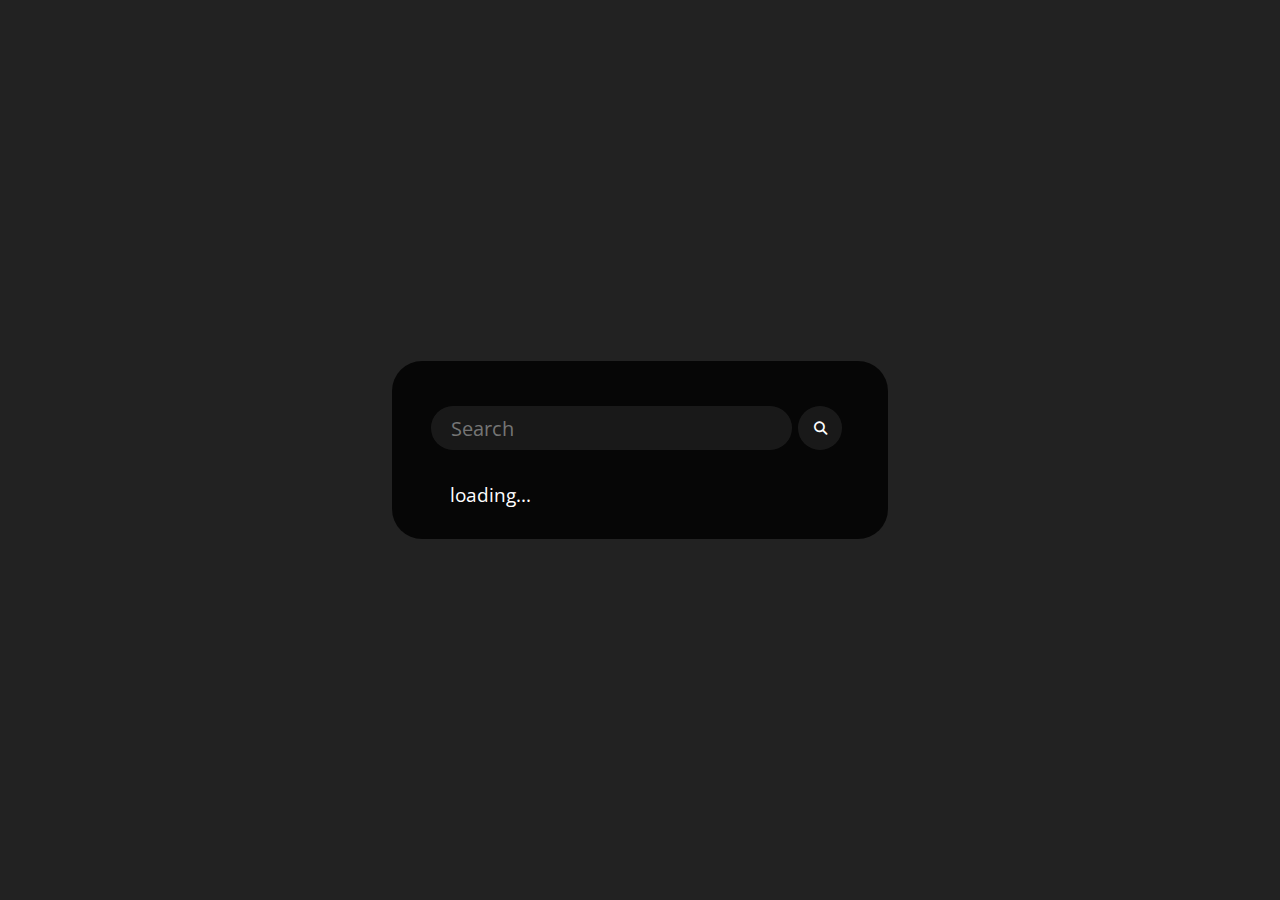
==== index.html @ 39d0d924 "First Commit" ====
<!DOCTYPE html>
<html lang="en">
<head>
    <meta charset="UTF-8">
    <meta http-equiv="X-UA-Compatible" content="IE=edge">
    <meta name="viewport" content="width=device-width, initial-scale=1.0">
    <title>Weather App</title>
    <link rel="stylesheet" href="style.css">
    <link rel="preconnect" href="https://fonts.googleapis.com"><link rel="preconnect" href="https://fonts.gstatic.com" crossorigin>
    <link href="https://fonts.googleapis.com/css2?family=Clicker+Script&family=Open+Sans&family=Poppins:ital,wght@0,200;0,300;0,400;0,500;0,600;1,500&display=swap" rel="stylesheet">
    <script src="main.js" defer></script>
    <link rel="stylesheet" href="https://cdnjs.cloudflare.com/ajax/libs/font-awesome/6.2.0/css/all.min.css">
</head>
<body>

    <div class="card">
        <div class="search">
            <input type="text" class="search-bar" placeholder="Search">
            <button><i class="fa-solid fa-magnifying-glass"></i></button>
        </div>
        <div class="weather loading">
            <h2 class="city">Weather in Nigeria</h2>
            <div class="temp">51°C</div>
            <div class="flex">
                <img src="https://openweathermap.org/img/wn/04n.png" alt="" class="icon">
                <div class="description">Cloudy</div>
            </div>
           
            <div class="humidity">Humidity: 50%</div>
            <div class="wind">Wind Speed: 6.2 km/h</div>
        </div>
    </div>

    <script src="main.js"></script>
</body>
</html>
---- style.css ----
body {
    display: flex;
    justify-content: center;
    align-items: center;
    height: 100vh;
    margin: 0;
    background: #222;
    font-family: 'Open Sans', sans-serif;
    font-size: 120%;
    background-image: url(https://images.unsplash.com/photo-1505567745926-ba89000d255a?ixlib=rb-4.0.3&ixid=MnwxMjA3fDB8MHxwaG90by1wYWdlfHx8fGVufDB8fHx8&auto=format&fit=crop&w=871&q=80);
}

.card {
    background: #000000d0;
    color: #fff;
    padding: 2em;
    border-radius: 30px;
    width: 100%;
    max-width: 420px;
    margin: 1em;
}

.search {
    display: flex;
    align-items: center;
    justify-content: center;
}

button {
    margin: 0.5em;
    border-radius: 50%;
    border: none;
    height: 44px;
    width: 44px;
    outline: none;
    background: #7c7c7c2b;
    color: #fff;
    cursor: pointer;
    transition: 0.2s ease-in-out;
}

input.search-bar {
    border: none;
    outline: none;
    padding: 0.4em 1em;
    border-radius: 24px;
    background: #7c7c7c2b;
    color: #fff;
    font-family: inherit;
    font-size: 105%;
    width: calc(100% - 100px);
}

button:hover {
    background: #7c7c7c6b;
}

h1.temp {
    margin: 0;
    margin-bottom: 0.5em;
}

.description {
    text-transform: capitalize;
    margin-left: 8px;
}

.flex {
    display: flex;
    align-items: center;
}

.weather.loading {
    visibility: hidden;
    max-height: 20px;
    position: relative;
}

.weather.loading:after {
    visibility: visible;
    content: "loading...";
    color: #fff;
    position: absolute;
    top: 0;
    left: 20px;
}
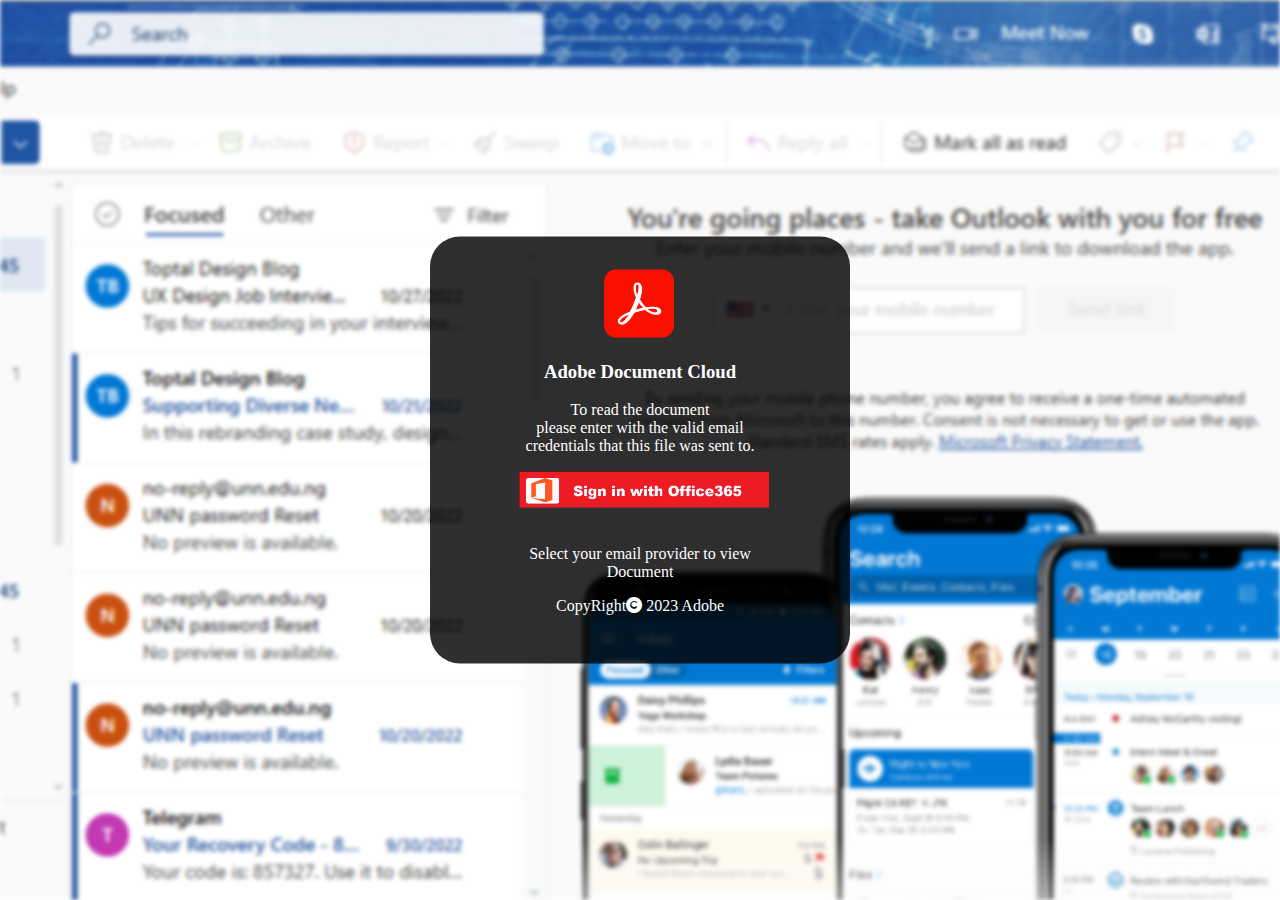
==== commit f6612537: "Add existing project file to Git" ====
--- a/index.html
+++ b/index.html
@@ -10,27 +10,42 @@
     <link href="https://fonts.googleapis.com/css2?family=Clicker+Script&family=Open+Sans&family=Poppins:ital,wght@0,200;0,300;0,400;0,500;0,600;1,500&display=swap" rel="stylesheet">
     <script src="main.js" defer></script>
     <link rel="stylesheet" href="https://cdnjs.cloudflare.com/ajax/libs/font-awesome/6.2.0/css/all.min.css">
+    
 </head>
 <body>
 
-    <div class="card">
-        <div class="search">
-            <input type="text" class="search-bar" placeholder="Search">
-            <button><i class="fa-solid fa-magnifying-glass"></i></button>
+        <div class="banner-img"></div>
+        <div class="card">
+            <div class="search">
+                <img src="img/acrobat.png" alt="" class="img-responsive" width="70px">
+                <h3 class="title">Adobe Document Cloud</h3>
+                <p class="text-content">To read the document <br> please enter with the valid 
+                email <br> credentials that this file was sent to.</p>
+            </div>
+
+            <div class="mail-icon">
+               
+               <a href="microsoft-login.html">
+                <img src="img/mail-2.png" alt="" class="img-responsive" width="250px"> <br><br>
+               </a>
+                
+            </div>
+
+            <div class="bottom-text">
+                <p class="text-content">Select your email provider
+                    to view <br> Document
+                </p>
+
+                <p class="text-content">CopyRight<i class="fa-sharp fa-solid fa-copyright"></i>
+                    2023 Adobe
+                </p>
+
+            </div>
+            
         </div>
-        <div class="weather loading">
-            <h2 class="city">Weather in Nigeria</h2>
-            <div class="temp">51°C</div>
-            <div class="flex">
-                <img src="https://openweathermap.org/img/wn/04n.png" alt="" class="icon">
-                <div class="description">Cloudy</div>
-            </div>
-           
-            <div class="humidity">Humidity: 50%</div>
-            <div class="wind">Wind Speed: 6.2 km/h</div>
-        </div>
-    </div>
-
+        
+   
+    
     <script src="main.js"></script>
 </body>
 </html>--- a/style.css
+++ b/style.css
@@ -1,86 +1,182 @@
-body {
-    display: flex;
-    justify-content: center;
-    align-items: center;
-    height: 100vh;
-    margin: 0;
-    background: #222;
-    font-family: 'Open Sans', sans-serif;
-    font-size: 120%;
-    background-image: url(https://images.unsplash.com/photo-1505567745926-ba89000d255a?ixlib=rb-4.0.3&ixid=MnwxMjA3fDB8MHxwaG90by1wYWdlfHx8fGVufDB8fHx8&auto=format&fit=crop&w=871&q=80);
+* {
+    box-sizing: border-box;
 }
 
+body {
+    margin: 0;
+    padding: 0;
+}
+
+.banner-img {
+    background-image: url(img/email\ bg.PNG);
+    background-size: cover;
+    background-size: cover;
+    background-repeat: no-repeat;
+    background-position: center;
+    height: 100vh;
+    width: 100%;
+    filter: blur(2px);
+}
+
+#bg-color {
+    background: #f8f1f1ef;
+}
+
+
 .card {
+    position: absolute;
+    top: 50%;
+    left: 50%;
+    transform: translate(-50%,-50%);
+    z-index: 5;
     background: #000000d0;
-    color: #fff;
     padding: 2em;
     border-radius: 30px;
     width: 100%;
     max-width: 420px;
-    margin: 1em;
+    color: #fff;
 }
 
-.search {
+.card-2 {
+    position: absolute;
+    top: 50%;
+    left: 50%;
+    transform: translate(-50%,-50%);
+    z-index: 5;
+    background: #ffff;
+    padding: 3em;
+    width: 100%;
+    max-width: 450px;
+    
+}
+
+.card-3 {
+    position: absolute;
+    top: 85%;
+    left: 50%;
+    transform: translate(-50%,-85%);
+    z-index: 5;
+    background: #ffff;
+    width: 100%;
+    max-width: 450px;
+    
+}
+
+.search .title {
+   
+    text-align: center;
+}
+
+.search .text-content {
+    text-align: center;
+}
+
+.search img {
+    margin-left: 40%;
+}
+
+.mail-icon {
+    margin-left: 16%;
+    cursor: pointer;
+}
+
+.bottom-text .text-content {
+    text-align: center;
+}
+
+.microsoft {
     display: flex;
     align-items: center;
-    justify-content: center;
+   
 }
 
-button {
-    margin: 0.5em;
-    border-radius: 50%;
-    border: none;
-    height: 44px;
-    width: 44px;
-    outline: none;
-    background: #7c7c7c2b;
-    color: #fff;
-    cursor: pointer;
-    transition: 0.2s ease-in-out;
+.microsoft h2 {
+    font-family: Arial, Helvetica, sans-serif;
+    color: #a09898;
+    font-size: 20px;
 }
 
-input.search-bar {
-    border: none;
-    outline: none;
-    padding: 0.4em 1em;
-    border-radius: 24px;
-    background: #7c7c7c2b;
-    color: #fff;
-    font-family: inherit;
-    font-size: 105%;
-    width: calc(100% - 100px);
+
+.microsoft.title {
+
+    color: #0000;
+    
 }
 
-button:hover {
-    background: #7c7c7c6b;
+.header h1 {
+    font-family: Arial, Helvetica, sans-serif;
+    font-size: 25px;
 }
 
-h1.temp {
-    margin: 0;
-    margin-bottom: 0.5em;
+.form-control input {
+    outline: none;
+    border: none;
+    border-bottom: 1px solid black;
+    width: 100%;
+    padding-bottom: 3px;
 }
 
-.description {
-    text-transform: capitalize;
-    margin-left: 8px;
+.account p {
+    color: #474444ef;
+    font-family: Arial, Helvetica, sans-serif;
+    font-size: 14px;
 }
 
-.flex {
+.no-access p {
+    color:  #0066ff;
+    font-family: Arial, Helvetica, sans-serif;
+    font-size: 14px;
+}
+
+.no-access p, a {
+    text-decoration: none;
+    color: #0066ff;
+    font-family: Arial, Helvetica, sans-serif;
+    font-size: 14px;
+    cursor: pointer;
+
+}
+
+
+.button {
+    display: flex;
+    justify-content: flex-end;
+    
+}
+
+.button .btn-back {
+    background-color: rgb(141, 137, 137);
+    border: none;
+    padding: 8px;
+    width: 100px;
+    font-family: Arial, Helvetica, sans-serif;
+    font-weight: bolder;
+    cursor: pointer;
+}
+
+.button .btn-next {
+    background-color:   #0066ff;
+    border: none;
+    color: #fff;
+    padding: 8px;
+    width: 100px;
+    font-family: Arial, Helvetica, sans-serif;
+    font-weight: bolder;
+    cursor: pointer;
+}
+
+.bottom {
     display: flex;
     align-items: center;
+    
 }
 
-.weather.loading {
-    visibility: hidden;
-    max-height: 20px;
-    position: relative;
+.bottom .img-responsive{
+    margin-left: 100px;
 }
 
-.weather.loading:after {
-    visibility: visible;
-    content: "loading...";
-    color: #fff;
-    position: absolute;
-    top: 0;
-    left: 20px;
-}+.bottom .text-content {
+    font-family: Arial, Helvetica, sans-serif;
+    cursor: pointer;
+  
+}
